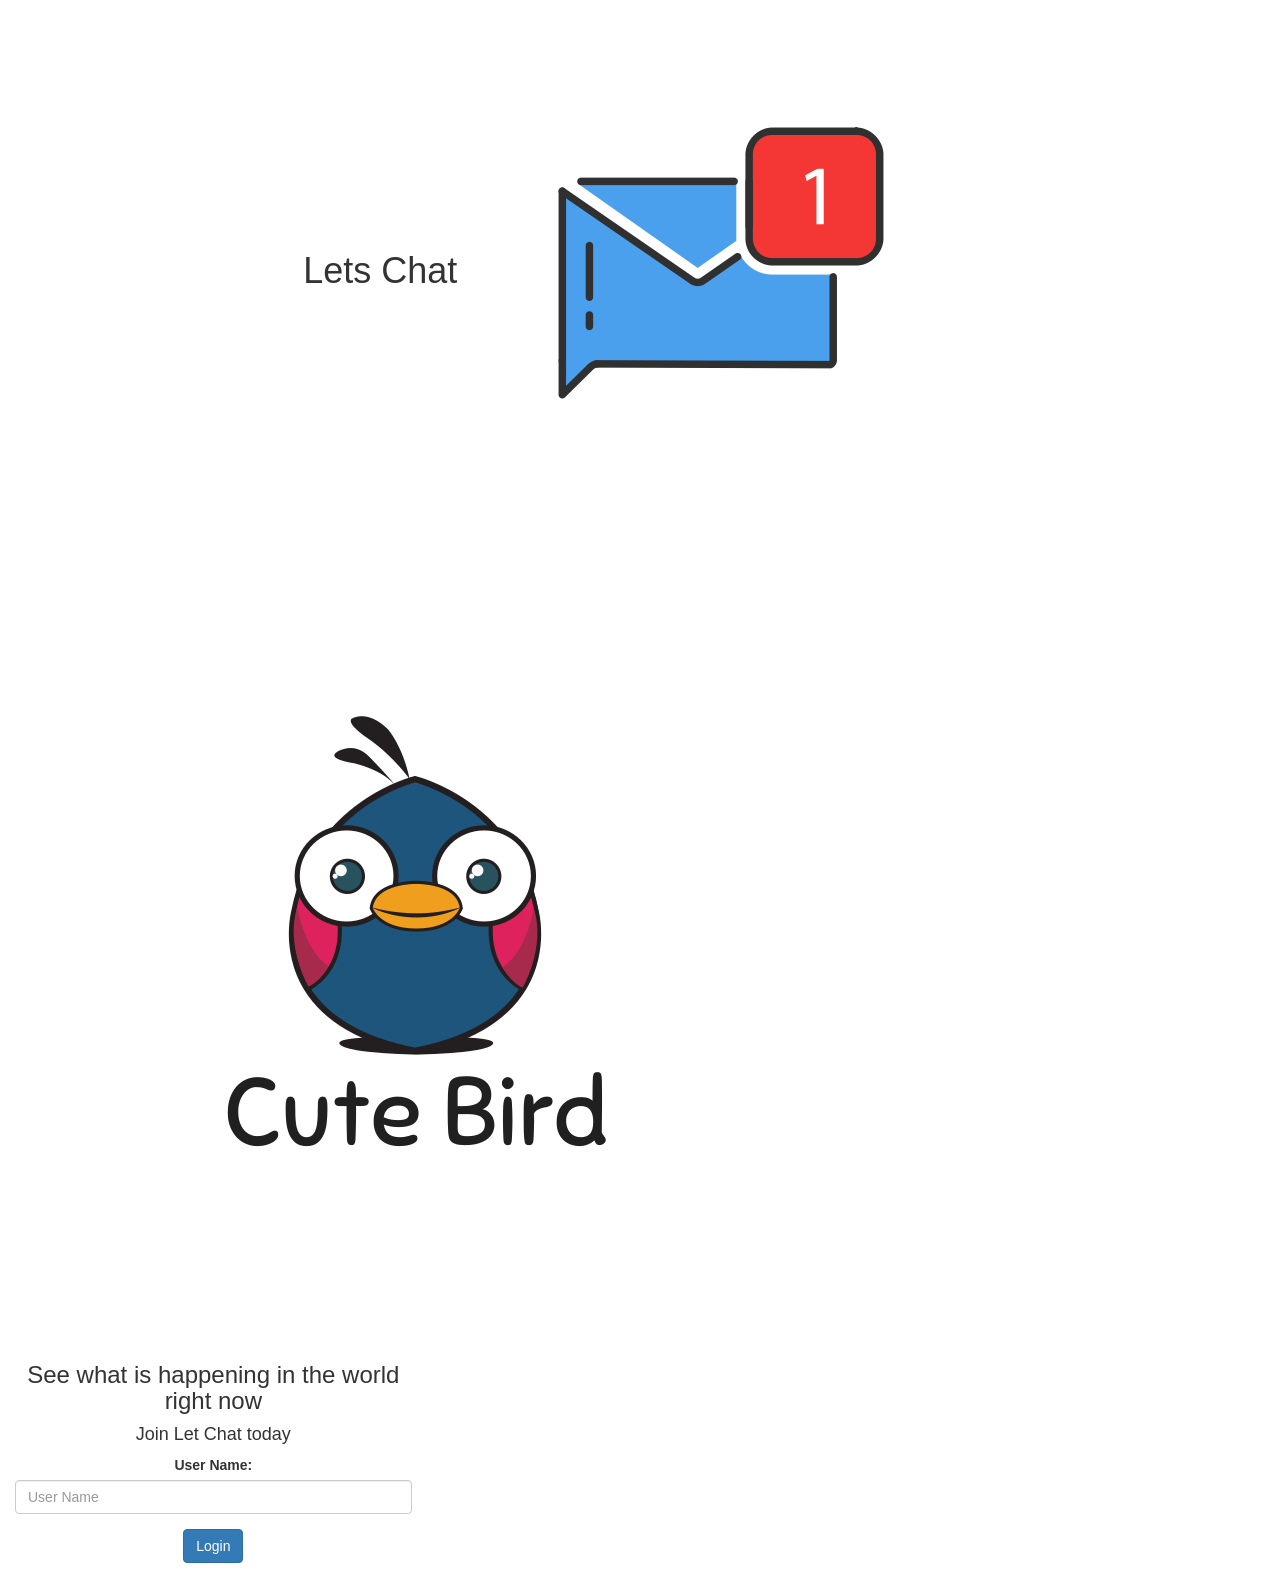
==== index.html @ 793d4ab6 "Add files via upload" ====
<html>
    <head>
        <title>Project-94</title>
        <link href="https://fonts.googleapis.com/css?family=Yeon+Sung&display=swap" rel="stylesheet"><meta name="viewport" content="width=device-width, initial-scale=1">

<link rel="stylesheet" href="https://maxcdn.bootstrapcdn.com/bootstrap/3.4.0/css/bootstrap.min.css">
<script src="https://ajax.googleapis.com/ajax/libs/jquery/3.4.1/jquery.min.js"></script>
<script src="https://maxcdn.bootstrapcdn.com/bootstrap/3.4.0/js/bootstrap.min.js"></script>

<link rel="stylesheet" type="text/css" href="style.css">
<script src="kwitter.js"></script>
</head>
<body>
<center>
	<h1 class="header">	
		Lets Chat<sup>
	<img src="m2.png">
	</sup>
</h1>
<div class="col-lg-4 col-md-6 col-sm-6 col-xs-11 login_div">
	<img src="logo.png" class="logo">
		<h3 >See what is happening in the world right now</h3>
		<h4 >Join Let Chat today</h4>
		<div class="form-group">
		  <label >User Name:</label>
<input type="text" class="form-control" id="user_name" placeholder="User Name">
		</div>
		<button id="login_button" class="btn btn-primary" onclick="addUser()">Login</button>
		<br><br>
	</div>
</center>
</body>

</html>
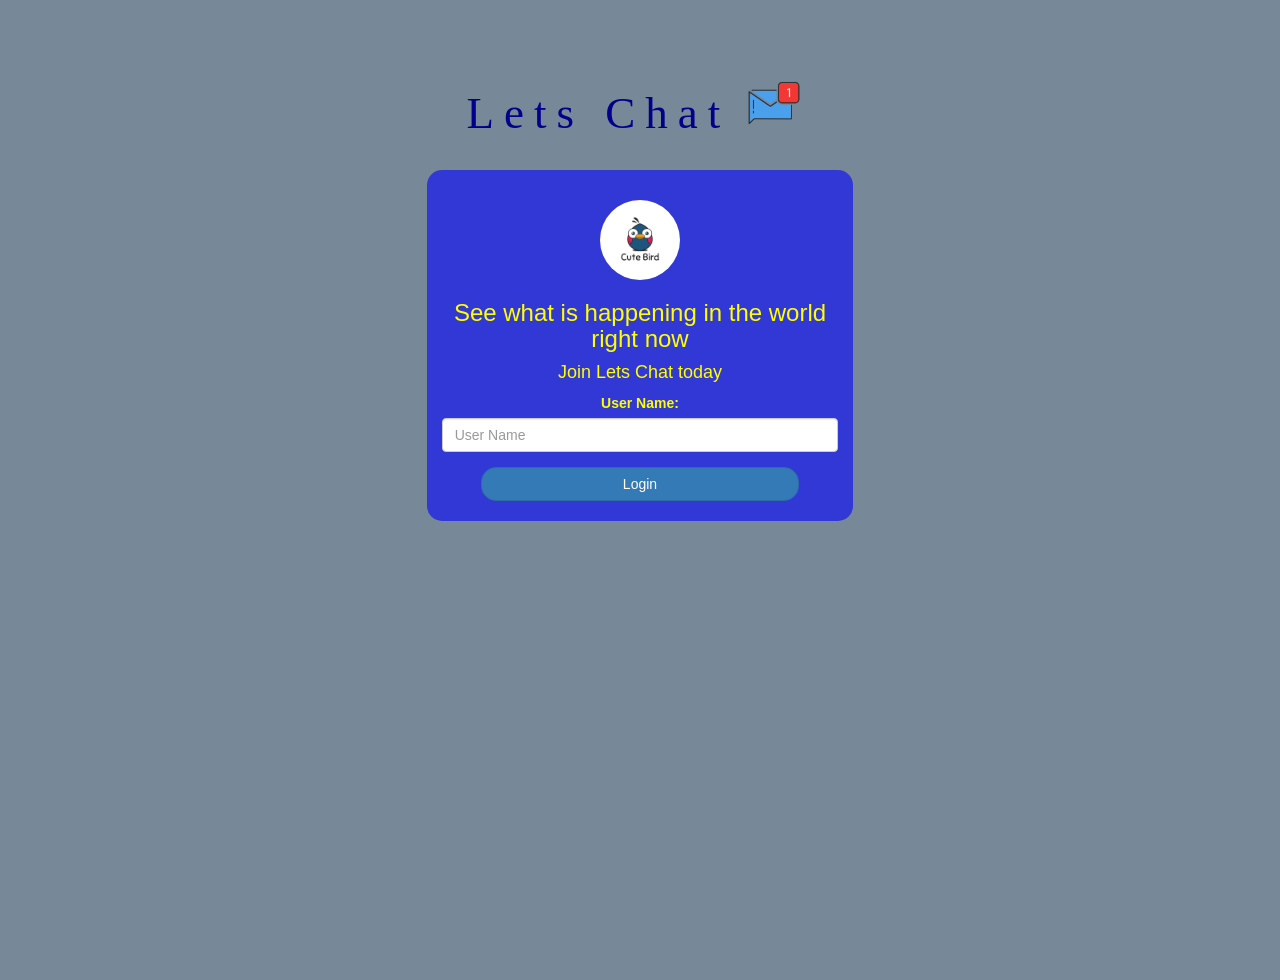
==== commit a9f56e71: "Add files via upload" ====
--- a/index.html
+++ b/index.html
@@ -1,3 +1,4 @@
+<!DOCTYPE html>
 <html>
     <head>
         <title>Project-94</title>
@@ -19,8 +20,8 @@
 </h1>
 <div class="col-lg-4 col-md-6 col-sm-6 col-xs-11 login_div">
 	<img src="logo.png" class="logo">
-		<h3 >See what is happening in the world right now</h3>
-		<h4 >Join Let Chat today</h4>
+		<h3>See what is happening in the world right now</h3>
+		<h4 >Join Lets Chat today</h4>
 		<div class="form-group">
 		  <label >User Name:</label>
 <input type="text" class="form-control" id="user_name" placeholder="User Name">
--- a/style.css
+++ b/style.css
@@ -0,0 +1,108 @@
+ html,body
+    {
+      height: 100%;
+      margin: 0;
+     
+
+    }
+    
+    body
+    {
+        background-color: lightslategrey;
+    }
+    
+    .header
+    {
+        color: darkblue;font-size: 45px;letter-spacing: 10px;margin-top: 80px;
+        font-family: 'Times New Roman', Times, serif;
+    }
+    .header img
+    {
+        width: 80px;margin-left: -15px;
+    }
+    
+    .login_div
+    {
+        background:rgba(0, 0, 255, 0.589);float: none;border-radius: 15px;
+    
+    }
+    #login_button
+    {
+        width: 80%;border-radius: 15px;
+    }
+    
+    .room_name
+    {
+        cursor: pointer;
+        font-size: 20px;
+    }
+    
+    
+    #logout
+    {
+        font-size: 20px; float: right;
+    }
+    
+    
+    #output
+    {
+        padding: 10px; width:80%;background: rgba(255,255,255,0.8);border-radius: 15px;
+    }
+    
+    .input_div_room_page
+    {
+        width: 80%;
+    }
+    
+    .input_div label
+    {
+        color: white;font-size: 20px;
+    }
+    
+    
+    .input_div_message_page
+    {
+        position: fixed;bottom: 0px;width: 100%;background: rgba(255,255,255,0.8);
+    }
+    .input_div_message_page label
+    {
+        color: black;
+    }
+    .input_div_message_page #msg
+    {
+        width: 80%;
+    }
+    .input_div_message_page button
+    {
+        margin-top: 15px;
+        width: 50%; 
+    }
+    .color_white
+    {
+        color: white
+    }
+    
+    .user_tick
+    {
+        width:20px;
+    }
+    .message_h4
+    {
+        padding-left:5px;color:grey;
+    }
+    h3
+    {
+    color: yellow;
+    }
+    .logo
+{
+	width: 80px;margin-top: 30px;border-radius: 40px;
+}
+h4
+{
+    color: yellow;
+}
+label
+{
+    color: yellow;
+}
